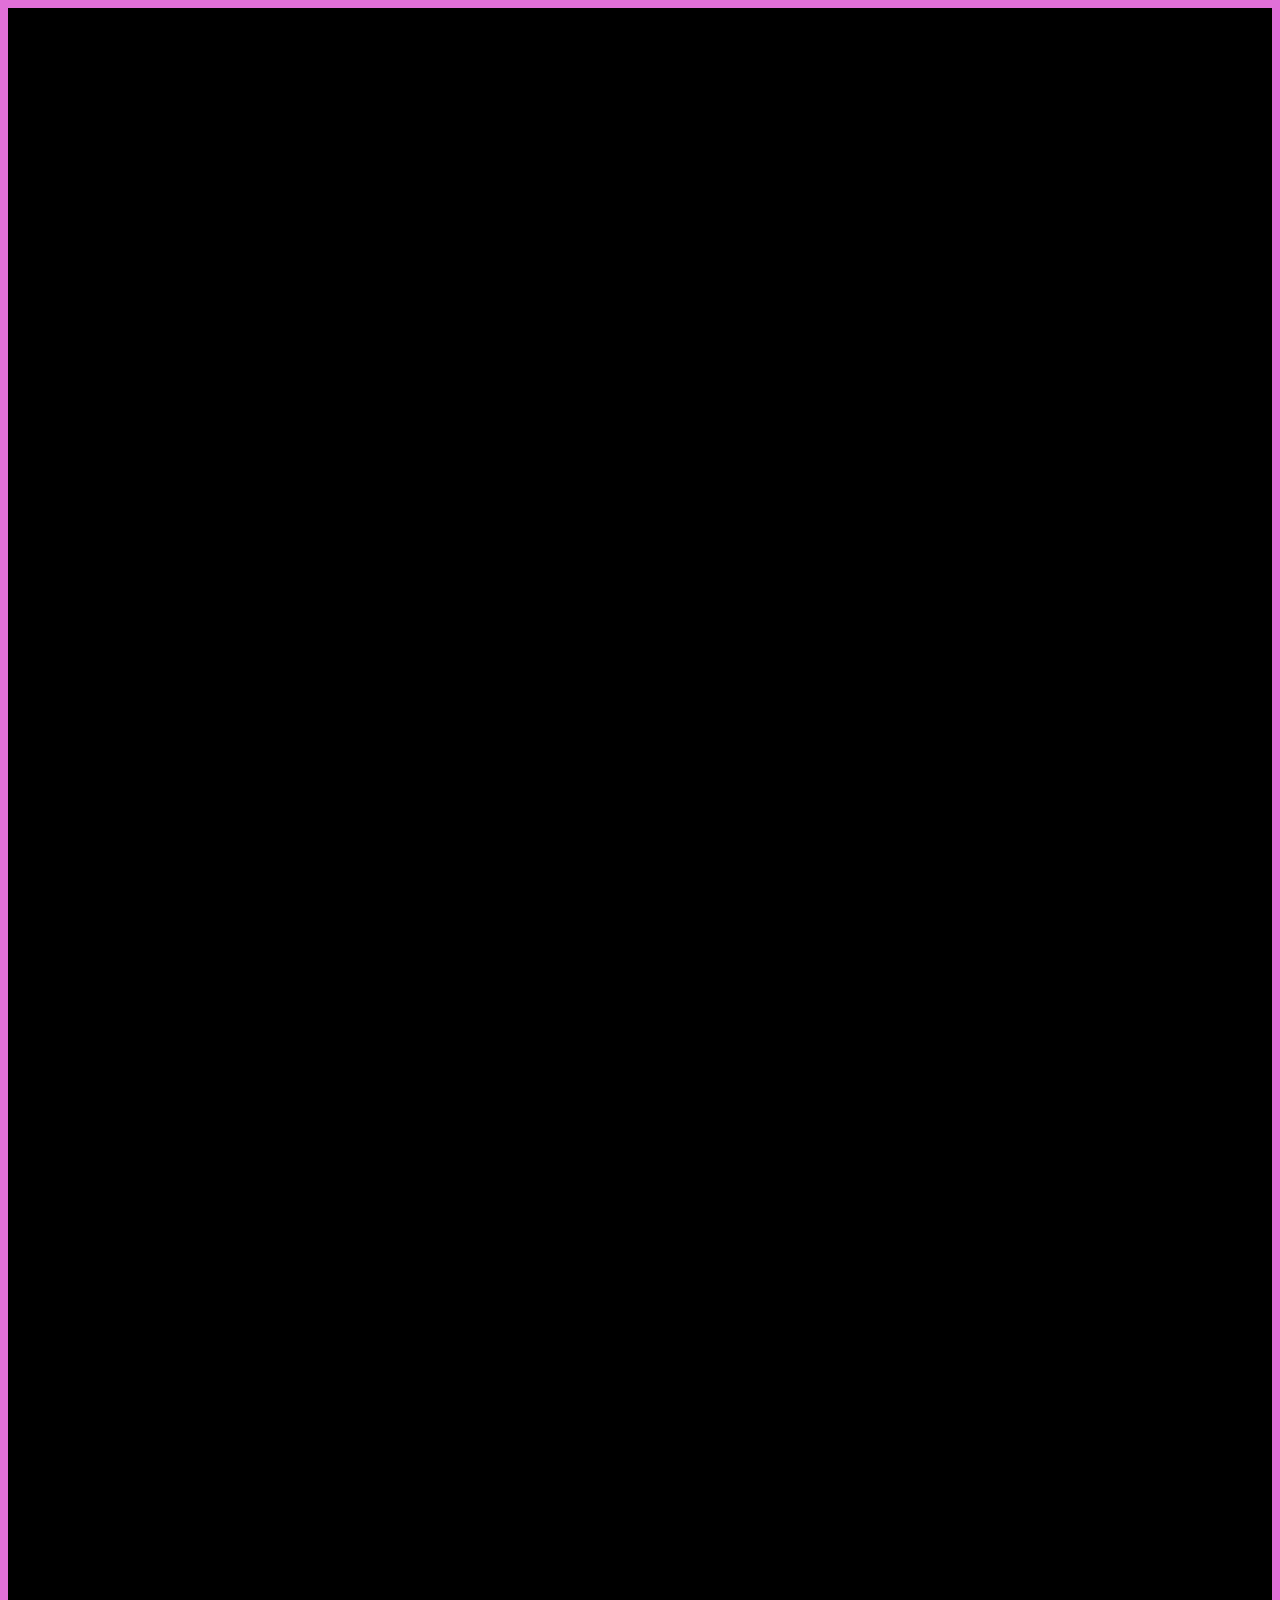
==== index.html @ 429ec2a7 "контейнер" ====
<!DOCTYPE html><html lang="en"><head><meta charset="UTF-8"><meta name="viewport" content="width=device-width, initial-scale=1.0"><title>Document</title><link rel="stylesheet" href="style.css"></head><body><div class="container"> </div></body></html>
---- style.css ----
body {
  background-color: #e072d5;
  display: flex;
  justify-content: center;
  align-items: center;
}

.container {
  width: 1440px;
  height: 2000px;
  background: #000;
  margin: 0 auto;
}/*# sourceMappingURL=style.css.map */
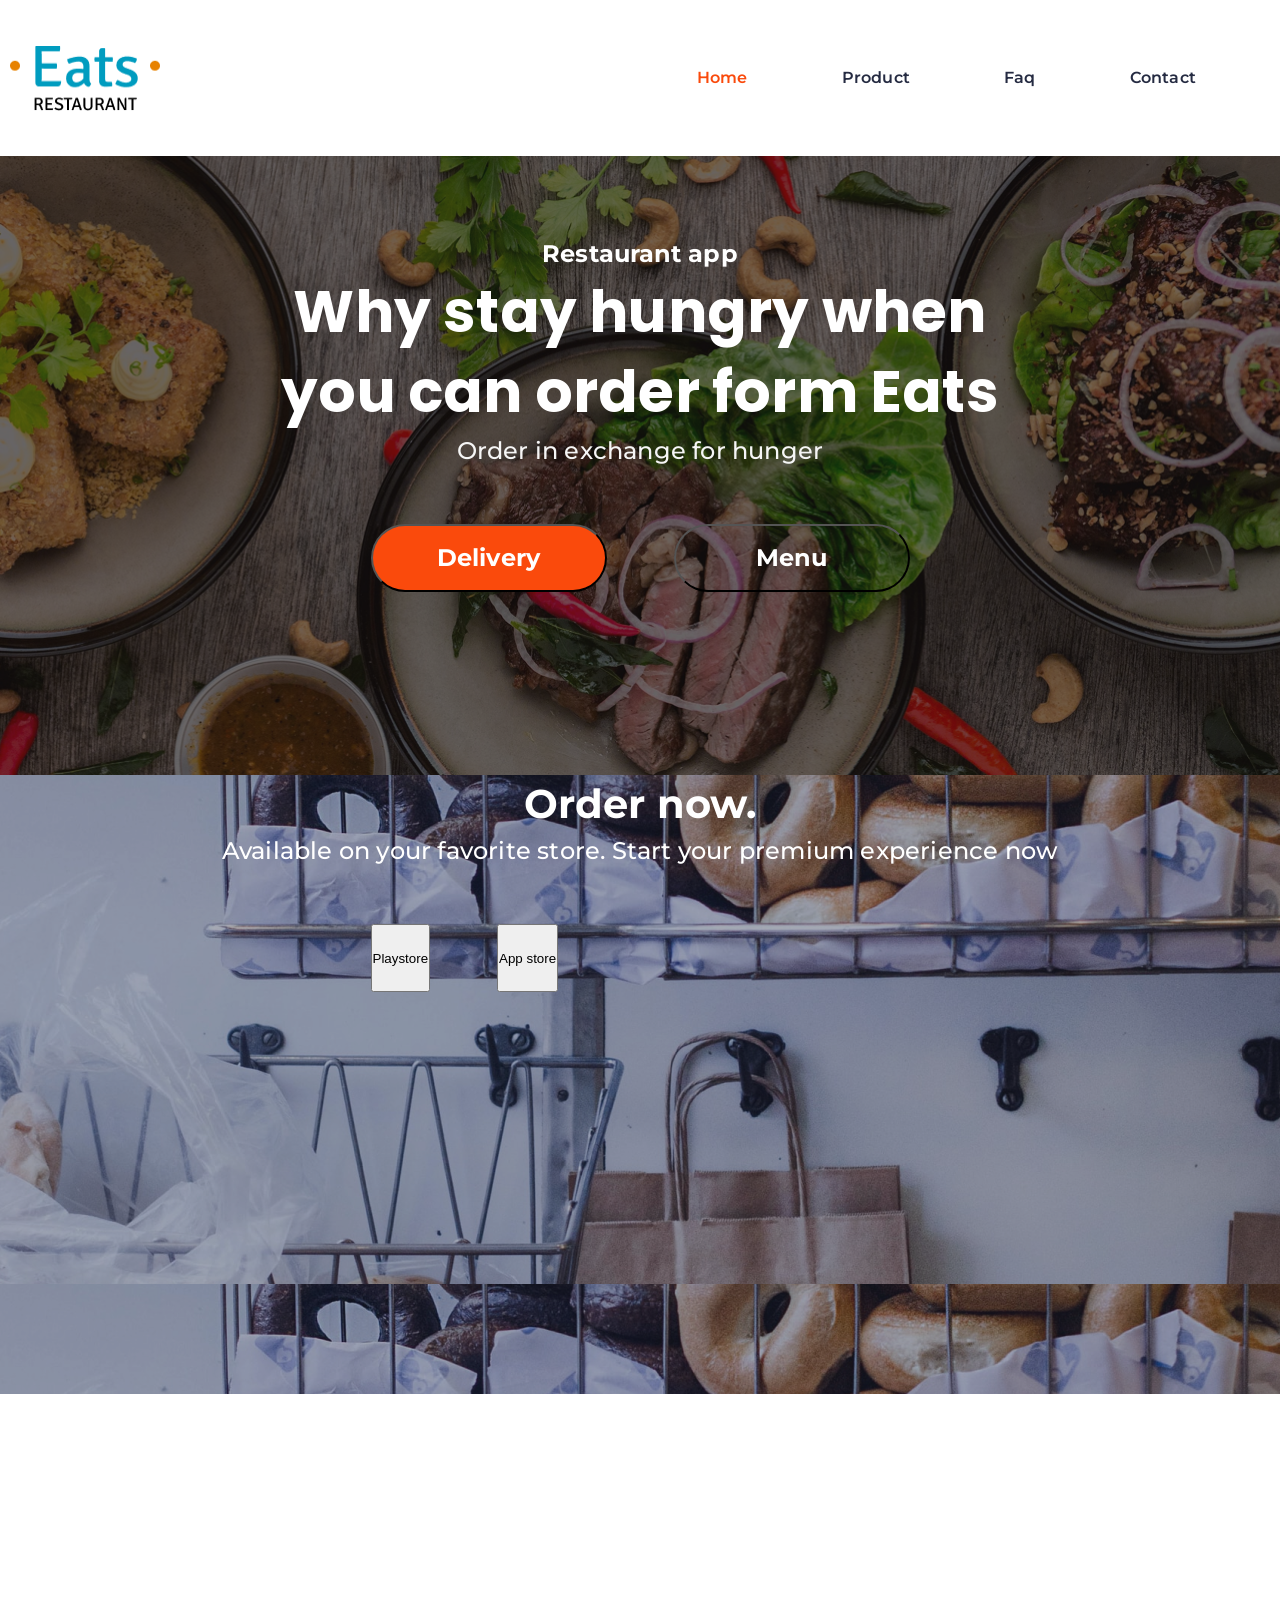
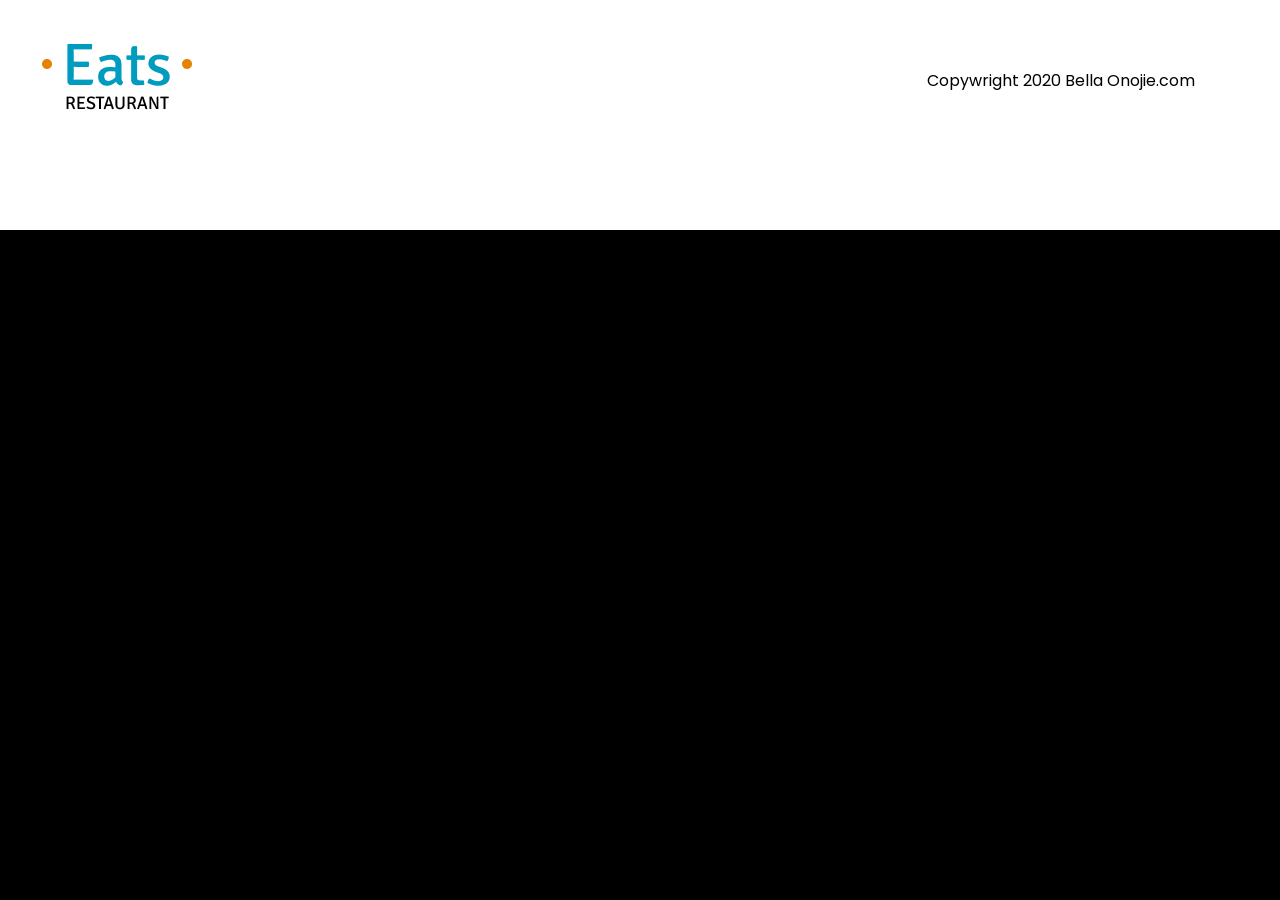
==== commit 57d35f77: "20.08.2026" ====
--- a/index.html
+++ b/index.html
@@ -1 +1,42 @@
-<!DOCTYPE html><html lang="en"><head><meta charset="UTF-8"><meta name="viewport" content="width=device-width, initial-scale=1.0"><title>Document</title><link rel="stylesheet" href="style.css"></head><body><div class="container"> </div></body></html>+<!DOCTYPE html>
+<html lang="en">
+
+<head>
+    <meta charset="UTF-8">
+    <meta name="viewport" content="width=device-width, initial-scale=1.0">
+    <title>Document</title>
+    <link rel="stylesheet" href="style.css">
+</head>
+
+<body>
+    <div class="container">
+        <header class="header"> <img class="logo" src="./logo.png" alt="">
+            <ul class="nav">
+                <li class="nav-item"><a class="nav-link active-link" href="#">Home</a></li>
+                <li class="nav-item"><a class="nav-link" href="#">Product</a></li>
+                <li class="nav-item"><a class="nav-link" href="#">Faq</a></li>
+                <li class="nav-item"><a class="nav-link" href="#">Contact</a></li>
+            </ul>
+        </header>
+        <main class="main">
+            <div class="top_title top_title_white">Restaurant app</div>
+            <div class="h1 main_title">Why stay hungry when you can order form Eats </div>
+            <div class="main_bottom_title">Order in exchange for hunger</div>
+            <div class="buttons"><button class="btn">Delivery</button><button class="btn btn_no-bg">Menu</button></div>
+        </main>
+        <div class="top_section"><img class="login" src="login.png" alt="">
+            <div class="bottom">
+                <div class="bottom_main_title">Order now. </div>
+                <div class="bottom_main_bottom_title">Available on your favorite store. Start your premium experience
+                    now</div>
+                <div class="buttons"><button class="bottom_btn">Playstore</button><button
+                        class="bottom_btn bottom_btn_no-bg">App store</button></div>
+            </div>
+        </div>
+        <footer class="footer"> <img class="logo2" src="logo2.png" alt="">
+            <div class="copywright">Copywright 2020 Bella Onojie.com</div>
+        </footer>
+    </div>
+</body>
+
+</html>
--- a/style.css
+++ b/style.css
@@ -1,13 +1,253 @@
+@import url(https://fonts.googleapis.com/css2?family=Poppins:wght@100;200;300;400;500;600;800;900&display=swap);
+@import url(https://fonts.googleapis.com/css2?family=Montserrat:wght@100;200;300;400;500;600;800;900&display=swap);
+header {
+  display: flex;
+  justify-content: space-between;
+  align-items: center;
+  width: 1440px;
+  height: 156px;
+  background: white;
+  padding: 0 164px 0 90px;
+}
+
+.logo {
+  width: 150px;
+  height: 65px;
+}
+
+.nav {
+  display: flex;
+  list-style: none;
+  gap: 94px;
+}
+.nav-link {
+  font-family: Montserrat;
+  font-weight: 600;
+  font-size: 16px;
+  leading-trim: NONE;
+  line-height: 28px;
+  letter-spacing: 0.2px;
+  text-align: center;
+  color: #252B42;
+}
+.nav .active-link {
+  color: #FA4A0C;
+}
+
+main {
+  display: flex;
+  flex-direction: column;
+  align-items: center;
+  width: 1440px;
+  height: 619px;
+  background-image: url(./main_bg.png);
+  background-size: cover;
+  padding-top: 80px;
+}
+
+.main_title {
+  width: 799px;
+  font-weight: 700;
+  font-size: 58px;
+  leading-trim: NONE;
+  line-height: 80px;
+  letter-spacing: 0.2px;
+  text-align: center;
+  color: #ffffff;
+}
+
+.main_bottom_title {
+  font-family: Montserrat;
+  font-weight: 500;
+  font-size: 24px;
+  leading-trim: NONE;
+  line-height: 38px;
+  letter-spacing: 0.2px;
+  text-align: center;
+  color: #F6F6F6;
+}
+
+.buttons {
+  display: flex;
+  width: 539px;
+  height: 68px;
+  margin-top: 54px;
+  gap: 67px;
+}
+
+.top_section {
+  display: flex;
+  width: 1440px;
+  height: 748px;
+  background: white;
+}
+
+.section_1 {
+  width: 1440px;
+  height: 748px;
+  background: red;
+}
+
+.bottom {
+  display: flex;
+  flex-direction: column;
+  align-items: center;
+  width: 1440px;
+  height: 619px;
+  background-image: url(./background_end.png);
+}
+
+.bottom_main_title {
+  font-family: Montserrat;
+  font-weight: 700;
+  font-size: 40px;
+  leading-trim: NONE;
+  line-height: 57px;
+  letter-spacing: 0.2px;
+  text-align: center;
+  color: #FFFFFF;
+}
+
+.bottom_main_bottom_title {
+  font-family: Montserrat;
+  font-weight: 500;
+  font-size: 24px;
+  leading-trim: NONE;
+  line-height: 38px;
+  letter-spacing: 0.2px;
+  text-align: center;
+  color: #FFFFFF;
+}
+
+.bottom_buttons {
+  width: 142px;
+  height: 64px;
+  border-radius: 10px;
+  angle: 0 deg;
+  opacity: 1;
+  gap: 10px;
+}
+
+.how {
+  display: flex;
+  flex-wrap: wrap;
+  align-items: center;
+  width: 1440px;
+  height: 619px;
+}
+.how .section-title {
+  width: 100%;
+  text-align: center;
+}
+.how .col-left {
+  width: 49.275%;
+  display: flex;
+  justify-content: center;
+  align-items: center;
+}
+.how .col-right {
+  width: 50.625%;
+}
+.how .article {
+  width: 568px;
+  height: 280px;
+}
+.how .article .article-top-title-orange {
+  font-family: Montserrat;
+  font-weight: 700;
+  font-size: 24px;
+  leading-trim: NONE;
+  line-height: 36px;
+  letter-spacing: 0.1px;
+  color: #FA4A0C;
+}
+.how .article .article-title {
+  font-family: Montserrat;
+  font-weight: 700;
+  font-size: 40px;
+  leading-trim: NONE;
+  line-height: 57px;
+  letter-spacing: 0.2px;
+  color: #252B42;
+}
+.how .article .article-text {
+  font-family: Montserrat;
+  font-weight: 500;
+  font-size: 24px;
+  leading-trim: NONE;
+  line-height: 38px;
+  letter-spacing: 0.2px;
+  color: #737373;
+}
+
+footer {
+  display: flex;
+  justify-content: center;
+  align-items: center;
+  width: 1440px;
+  height: 307px;
+  background: #ffffff;
+  box-sizing: border-box;
+  padding: 0 116px 0 114px;
+  gap: 735px;
+}
+
+.copywright {
+  width: 310px;
+  height: 18px;
+}
+
+.top_title {
+  font-family: Montserrat;
+  font-weight: 700;
+  font-size: 24px;
+  leading-trim: NONE;
+  line-height: 36px;
+  letter-spacing: 0.1px;
+  color: #FA4A0C;
+}
+.top_title_white {
+  color: #ffffff;
+}
+
+.btn {
+  font-family: Montserrat;
+  font-weight: 700;
+  font-size: 24px;
+  leading-trim: NONE;
+  line-height: 36px;
+  letter-spacing: 0.1px;
+  color: #FFFFFF;
+  width: 236px;
+  height: 68px;
+  background: #FA4A0C;
+  border-radius: 60px;
+}
+.btn_no-bg {
+  background: none;
+}
+
+* {
+  margin: 0;
+  padding: 0;
+  box-sizing: border-box;
+  -webkit-user-select: none;
+     -moz-user-select: none;
+          user-select: none;
+  text-decoration: none;
+}
+
 body {
-  background-color: #e072d5;
+  background-color: #b5e0ea;
   display: flex;
   justify-content: center;
   align-items: center;
+  font-family: "Poppins", sans-serif;
 }
 
 .container {
   width: 1440px;
-  height: 2000px;
+  height: 2500px;
   background: #000;
   margin: 0 auto;
 }/*# sourceMappingURL=style.css.map */
